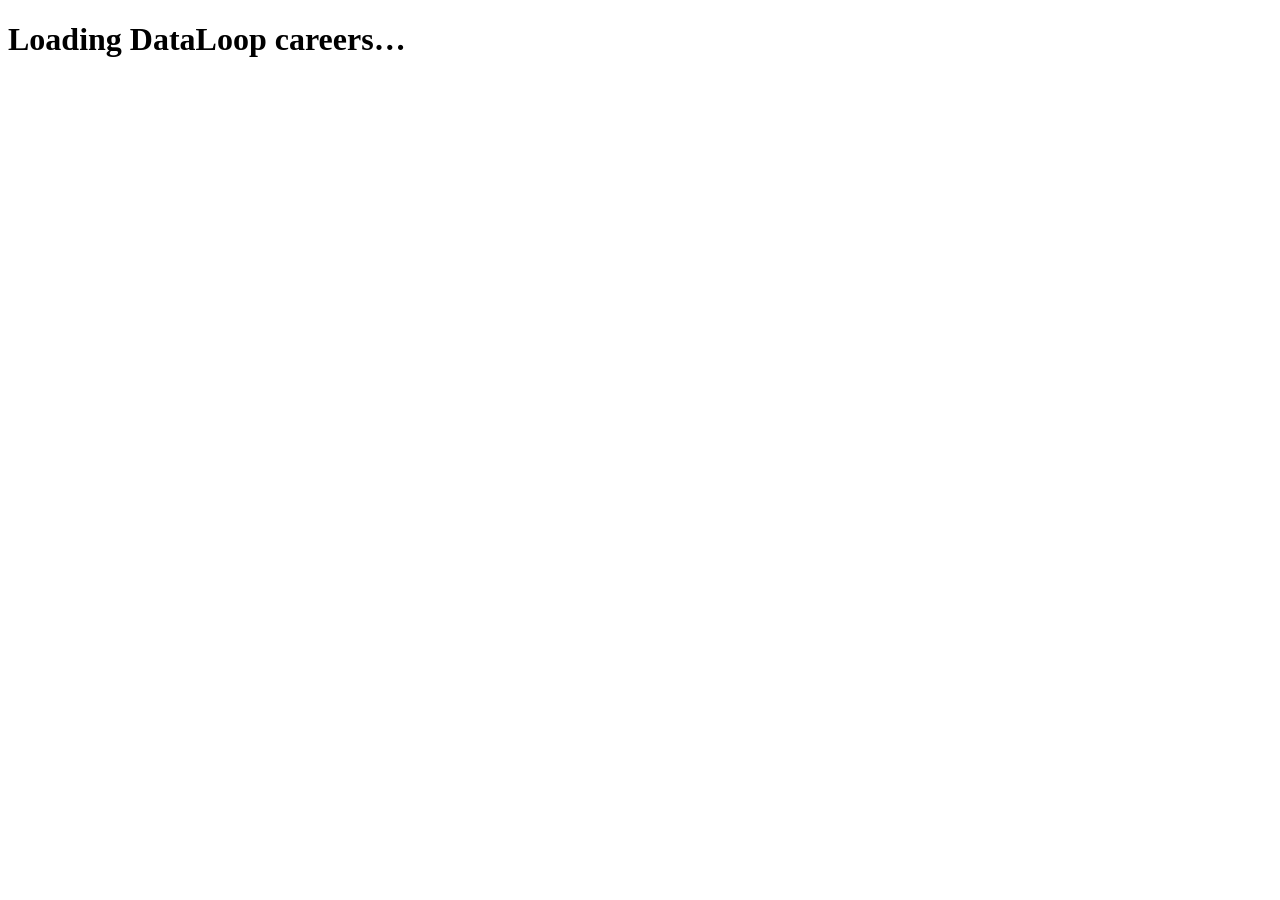
==== demo/jobs/spa-data-science.html @ 10860121 "feat(demo): local demo job board + opt-in localhost fetching for recording" ====
<!doctype html>
<html lang="en">
<head>
  <meta charset="utf-8">
  <title>DataLoop · Data Scientist</title>
  <meta property="og:title" content="Data Scientist">
  <meta property="og:site_name" content="DataLoop">
</head>
<body>
  <h1>Loading DataLoop careers…</h1>

  <script id="data-job" type="text/template">{"id": 9042, "title": "Data Scientist", "location": {"name": "Remote"}, "company": "DataLoop", "content": "<p>We turn product events into reliable metrics. You will design the pipelines and the dashboards the whole company reads.</p>\n<h3>Requirements</h3>\n<ul>\n<li>Python for analysis and pipeline code.</li>\n<li>SQL for warehousing and reporting.</li>\n<li>Data modelling and schema design.</li>\n</ul>\n<h3>Preferred</h3>\n<ul>\n<li>dbt or similar transformation tools.</li>\n<li>BI dashboards (Looker, Superset).</li>\n</ul>\n<p>Remote-friendly team, small and senior.</p>"}</script>
</body>
</html>
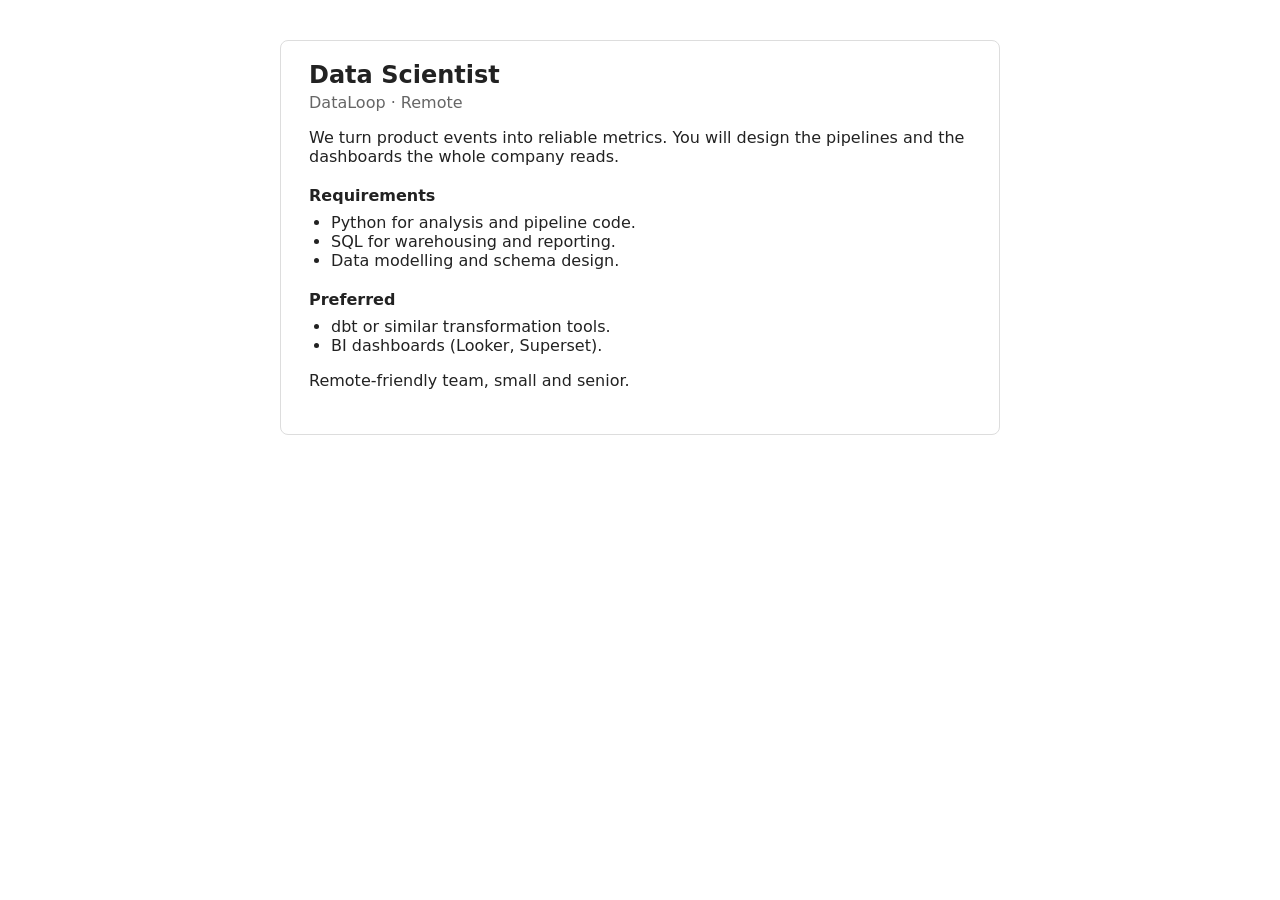
==== commit 93d905bf: "feat(demo): hydrate SPA demo job page so it renders in the browser" ====
--- a/demo/jobs/spa-data-science.html
+++ b/demo/jobs/spa-data-science.html
@@ -5,10 +5,46 @@
   <title>DataLoop · Data Scientist</title>
   <meta property="og:title" content="Data Scientist">
   <meta property="og:site_name" content="DataLoop">
+  <style>
+    body { font-family: system-ui, sans-serif; max-width: 720px; margin: 40px auto; padding: 0 20px; color: #222; }
+    main { border: 1px solid #ddd; border-radius: 8px; padding: 20px 28px 28px; }
+    h1 { font-size: 1.5rem; margin: 0 0 4px; }
+    #job-meta { margin: 0 0 16px; color: #666; }
+    h3 { margin: 20px 0 8px; font-size: 1rem; }
+    ul { margin: 0 0 12px; padding-left: 22px; }
+  </style>
 </head>
 <body>
-  <h1>Loading DataLoop careers…</h1>
+  <main>
+    <h1 id="job-title">Loading DataLoop careers…</h1>
+    <p id="job-meta"></p>
+    <div id="job-content"></div>
+  </main>
 
   <script id="data-job" type="text/template">{"id": 9042, "title": "Data Scientist", "location": {"name": "Remote"}, "company": "DataLoop", "content": "<p>We turn product events into reliable metrics. You will design the pipelines and the dashboards the whole company reads.</p>\n<h3>Requirements</h3>\n<ul>\n<li>Python for analysis and pipeline code.</li>\n<li>SQL for warehousing and reporting.</li>\n<li>Data modelling and schema design.</li>\n</ul>\n<h3>Preferred</h3>\n<ul>\n<li>dbt or similar transformation tools.</li>\n<li>BI dashboards (Looker, Superset).</li>\n</ul>\n<p>Remote-friendly team, small and senior.</p>"}</script>
+  <script type="text/javascript">
+    (function () {
+      var raw = document.getElementById("data-job").textContent;
+      if (!raw) return;
+      var job;
+      try {
+        job = JSON.parse(raw);
+      } catch (e) {
+        return;
+      }
+      if (job.title) {
+        document.title = (job.company ? job.company + " \u00b7 " : "") + job.title;
+        document.getElementById("job-title").textContent = job.title;
+      }
+      var location = job.location && job.location.name;
+      var meta = document.getElementById("job-meta");
+      if (meta && (job.company || location)) {
+        meta.textContent = [job.company, location].filter(Boolean).join(" \u00b7 ");
+      }
+      if (job.content) {
+        document.getElementById("job-content").innerHTML = job.content;
+      }
+    })();
+  </script>
 </body>
-</html>
+</html>
